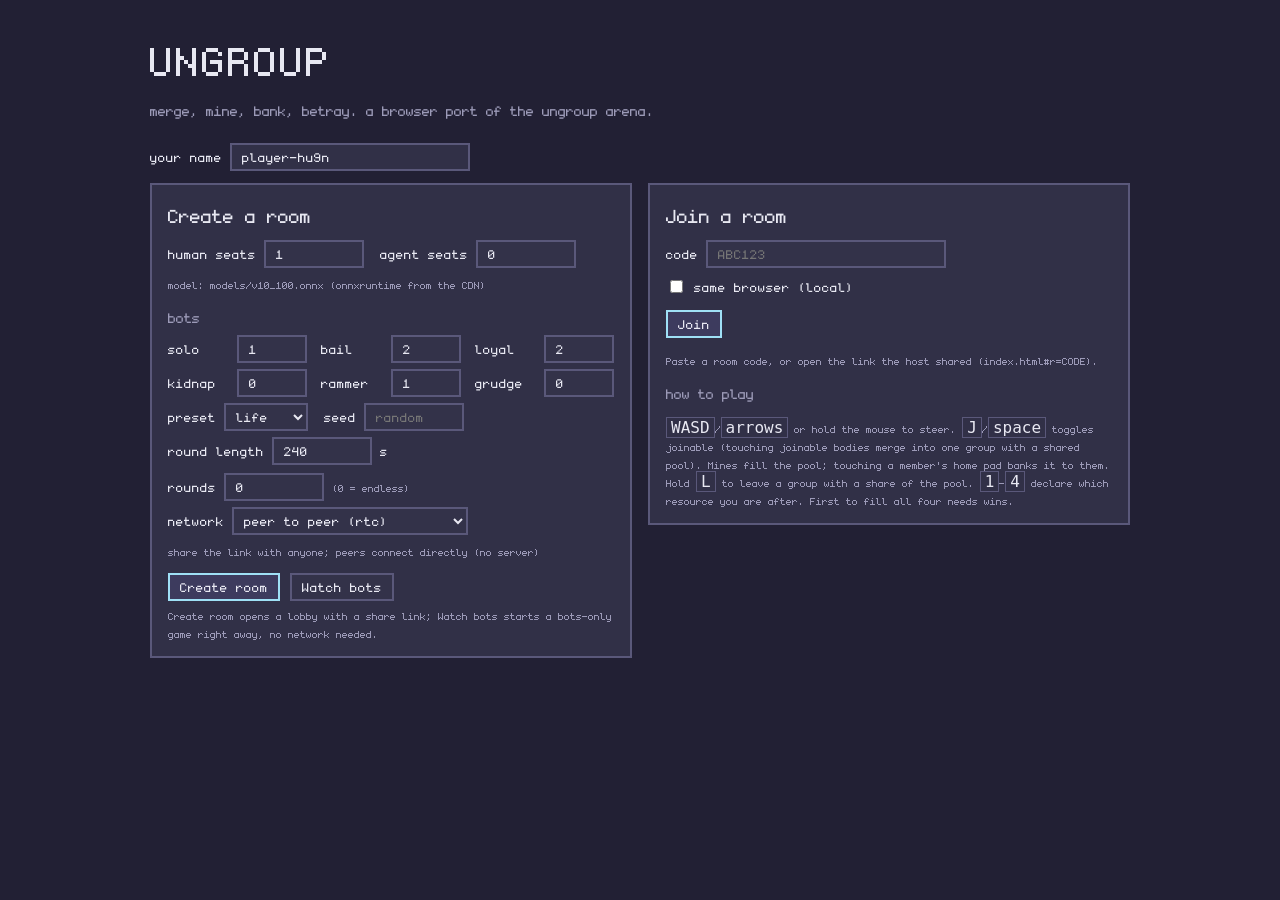
==== web/index.html @ 68d19a7c "Web version: playable app, P2P sessions, renderer, agent in the browser, tests and docs index.html +" ====
<!doctype html>
<html lang="en">
<head>
<meta charset="utf-8">
<meta name="viewport" content="width=device-width, initial-scale=1">
<title>Ungroup</title>
<link rel="stylesheet" href="src/ui.css">
<link rel="icon" href="data:,">
</head>
<body>

<!-- ============================================================ home -->
<section id="home" class="screen active">
  <div class="inner">
    <h1>UNGROUP</h1>
    <div class="tagline">merge, mine, bank, betray. a browser port of the ungroup arena.</div>
    <div class="row" style="margin-bottom:12px">
      <label>your name <input id="name" type="text" maxlength="24" placeholder="name"></label>
    </div>
    <div class="cards">
      <div class="card" id="createCard">
        <h2>Create a room</h2>
        <div class="row">
          <label>human seats <input id="humans" type="number" min="1" max="8" value="1"></label>
          <label>agent seats <input id="agents" type="number" min="0" max="8" value="0" disabled></label>
          <span id="agentNote" class="small dim">checking for a model...</span>
        </div>
        <h3>bots</h3>
        <div class="bots">
          <label>solo <input class="bot" data-bot="solo" type="number" min="0" max="8" value="1"></label>
          <label>bail <input class="bot" data-bot="bail" type="number" min="0" max="8" value="2"></label>
          <label>loyal <input class="bot" data-bot="loyal" type="number" min="0" max="8" value="2"></label>
          <label>kidnap <input class="bot" data-bot="kidnap" type="number" min="0" max="8" value="0"></label>
          <label>rammer <input class="bot" data-bot="rammer" type="number" min="0" max="8" value="1"></label>
          <label>grudge <input class="bot" data-bot="grudge" type="number" min="0" max="8" value="0"></label>
        </div>
        <div class="row">
          <label>preset <select id="preset"></select></label>
          <label>seed <input id="seed" type="number" min="0" placeholder="random"></label>
        </div>
        <div class="row">
          <label>round length <input id="timeLimit" type="number" min="30" max="900" step="10" value="240"> s</label>
          <label>rounds <input id="rounds" type="number" min="0" max="99" value="0" title="0 = endless"> <span class="small dim">(0 = endless)</span></label>
        </div>
        <div class="row">
          <label>network <select id="kind"><option value="rtc">peer to peer (rtc)</option><option value="local">this browser only (local)</option></select></label>
          <span id="kindNote" class="small dim"></span>
        </div>
        <div class="actions">
          <button id="create" class="primary">Create room</button>
          <button id="watch" title="a bots-only game, no network">Watch bots</button>
        </div>
        <div class="help" style="margin-top:6px">Create room opens a lobby with a share link; Watch bots starts a bots-only game right away, no network needed.</div>
        <div id="createErr" class="small" style="color:var(--D)"></div>
      </div>
      <div class="card" id="joinCard">
        <h2>Join a room</h2>
        <div class="row">
          <label>code <input id="joinCode" type="text" maxlength="16" placeholder="ABC123"></label>
          <label><input id="joinLocal" type="checkbox"> same browser (local)</label>
        </div>
        <div class="actions"><button id="join" class="primary">Join</button></div>
        <div class="help">
          Paste a room code, or open the link the host shared (index.html#r=CODE).
        </div>
        <h3>how to play</h3>
        <div class="help">
          <kbd>WASD</kbd>/<kbd>arrows</kbd> or hold the mouse to steer. <kbd>J</kbd>/<kbd>space</kbd> toggles joinable
          (touching joinable bodies merge into one group with a shared pool). Mines fill the pool; touching a
          member's home pad banks it to them. Hold <kbd>L</kbd> to leave a group with a share of the pool.
          <kbd>1</kbd>-<kbd>4</kbd> declare which resource you are after. First to fill all four needs wins.
        </div>
      </div>
    </div>
  </div>
</section>

<!-- ============================================================ lobby -->
<section id="lobby" class="screen">
  <div class="inner">
    <h1>LOBBY</h1>
    <div class="row">room <b id="roomCode">-</b> <span id="lobbyKind" class="dim small"></span></div>
    <div class="row" style="margin:8px 0">
      <input id="link" type="text" readonly>
      <button id="copy">Copy link</button>
      <span id="copied" class="small dim"></span>
    </div>
    <div id="linkHelp" class="help" style="margin-top:0"></div>
    <div id="lobbySettings" class="dim small"></div>
    <h3>seats</h3>
    <ul id="seats"></ul>
    <div id="spectators" class="dim small"></div>
    <div id="notice"></div>
    <div id="startHelp" class="help" style="margin-top:4px"></div>
    <div class="actions">
      <button id="start" class="primary hidden">Start</button>
      <button id="leaveLobby" class="danger">Leave</button>
    </div>
  </div>
</section>

<!-- ============================================================ game -->
<section id="game" class="screen">
  <div id="stage">
    <canvas id="c"></canvas>
    <div id="toasts"></div>
    <div id="status" class="hidden"></div>
    <div id="end" class="overlay hidden">
      <div class="box">
        <h2 id="endTitle">round over</h2>
        <div id="endSub" class="dim"></div>
        <div id="endMe"></div>
        <table id="endtab"></table>
        <div id="countdown"></div>
        <div class="actions"><button id="endLeave" class="danger">Leave</button></div>
      </div>
    </div>
    <div id="hostLeft" class="overlay hidden">
      <div class="box">
        <h2>host left</h2>
        <div class="dim">the room is gone.</div>
        <div class="actions"><button id="hostLeftHome" class="primary">Back home</button></div>
      </div>
    </div>
  </div>
  <aside id="panel">
    <div class="sec">
      <div id="ptitle">-</div>
      <div id="pinfo" class="small dim">-</div>
    </div>
    <div class="sec" id="ctrlSec">
      <div id="ctrl">
        <button id="bJoin" class="play" title="J / space: let touching bodies merge with you">join: off</button>
        <button id="bLeave" class="play" title="hold L to leave your group with a share of the pool">leave (hold)</button>
        <button class="int play i0" data-intent="1" title="1: declare you are after the blue resource">1</button>
        <button class="int play i1" data-intent="2" title="2: declare you are after the yellow resource">2</button>
        <button class="int play i2" data-intent="3" title="3: declare you are after the orange resource">3</button>
        <button class="int play i3" data-intent="4" title="4: declare you are after the red resource">4</button>
        <button id="bCam" title="C: whole arena / follow me">arena view</button>
        <button id="bQuit" class="danger">quit</button>
      </div>
      <div id="keys"><kbd>WASD</kbd> move &middot; hold <kbd>mouse</kbd> to steer &middot; <kbd>J</kbd> join &middot; hold <kbd>L</kbd> leave &middot; <kbd>1-4</kbd> intent (colour) &middot; <kbd>C</kbd> camera</div>
    </div>
    <div id="pbody">
      <div class="sec">
        <h3>players</h3>
        <ul id="players"></ul>
      </div>
      <div class="sec">
        <h3>alliances</h3>
        <ul id="alliances"><li class="dim">none</li></ul>
      </div>
      <div class="sec grow">
        <h3>events</h3>
        <ul id="feed"></ul>
      </div>
    </div>
  </aside>
</section>

<div id="conn"></div>

<script type="module" src="src/app.js"></script>
<script>
// Chromium refuses to load ES modules from file:// (origin "null"); explain instead of showing a dead page.
setTimeout(function () {
  if (window.__app) return;
  var el = document.getElementById('conn');
  el.className = 'err';
  el.style.pointerEvents = 'auto';
  el.textContent = location.protocol === 'file:'
    ? 'this browser does not run the app from file:// - serve the folder over http (python3 -m http.server) or use Firefox'
    : 'the app failed to load (see the console)';
}, 2500);
</script>
</body>
</html>
---- web/src/ui.css ----
/* Ungroup web app - pixel style UI around the canvas renderer. */
@font-face { font-family: 'monogram'; src: url('../assets/monogram.ttf') format('truetype'); }

:root {
  --bg: rgb(34, 32, 52);
  --panel: rgba(34, 32, 52, 0.94);
  --panel2: rgba(52, 50, 74, 0.9);
  --line: #5a587a;
  --text: #e8e8f2;
  --dim: #9c9ab8;
  --A: rgb(159, 224, 246);
  --B: rgb(243, 229, 154);
  --C: rgb(243, 181, 155);
  --D: rgb(243, 156, 156);
  --gold: rgb(255, 208, 80);
}

html, body { margin: 0; height: 100%; background: var(--bg); color: var(--text); overflow: hidden; }
body { font-family: monogram, 'Courier New', monospace; font-size: 20px; line-height: 1.1; -webkit-font-smoothing: none; }
* { box-sizing: border-box; }
button, input, select { font-family: inherit; font-size: 20px; color: var(--text); background: var(--panel2); border: 2px solid var(--line); padding: 4px 10px; border-radius: 0; }
button { cursor: pointer; }
button:hover { border-color: var(--text); }
button:disabled { opacity: 0.4; cursor: default; }
button.primary { background: #3d3b5e; border-color: var(--A); }
button.danger { border-color: var(--D); }
input[type=number] { width: 5em; }
input[type=text] { width: 12em; }
select { padding: 3px 6px; }
label { display: inline-flex; align-items: center; gap: 8px; }
h1 { font-size: 64px; margin: 0 0 4px; letter-spacing: 2px; font-weight: normal; }
h2 { font-size: 30px; margin: 0 0 8px; font-weight: normal; }
h3 { font-size: 22px; margin: 12px 0 4px; font-weight: normal; color: var(--dim); }
.dim { color: var(--dim); }
.small { font-size: 16px; }
.screen { display: none; }
.screen.active { display: block; }
.hidden { display: none !important; }

/* status bar */
#conn { position: fixed; left: 8px; bottom: 6px; font-size: 16px; color: var(--dim); z-index: 20; pointer-events: none; }
#conn.ok { color: var(--A); }
#conn.warn { color: var(--B); }
#conn.err { color: var(--D); }
#game.active ~ #conn { display: none; }   /* the game panel shows the connection state instead */

/* ---- home ---- */
#home { height: 100%; overflow: auto; padding: 24px 16px 60px; }
#home .inner { max-width: 980px; margin: 0 auto; }
.tagline { color: var(--dim); font-size: 22px; margin-bottom: 20px; }
.cards { display: flex; flex-wrap: wrap; gap: 16px; align-items: flex-start; }
.card { background: var(--panel2); border: 2px solid var(--line); padding: 14px 16px; min-width: 300px; flex: 1 1 340px; }
.card .row { display: flex; flex-wrap: wrap; gap: 8px 16px; align-items: center; margin: 6px 0; }
.bots { display: grid; grid-template-columns: repeat(auto-fill, minmax(130px, 1fr)); gap: 6px 14px; margin: 6px 0; }
.bots label { justify-content: space-between; }
.bots input { width: 3.5em; }
.actions { display: flex; gap: 10px; flex-wrap: wrap; margin-top: 12px; }
.help { font-size: 16px; color: var(--dim); margin-top: 14px; }
.help kbd { color: var(--text); border: 1px solid var(--line); padding: 0 4px; }

/* ---- lobby ---- */
#lobby { height: 100%; overflow: auto; padding: 24px 16px 60px; }
#lobby .inner { max-width: 900px; margin: 0 auto; }
#link { width: min(100%, 560px); font-size: 16px; }
#seats { list-style: none; padding: 0; margin: 8px 0; }
#seats li { display: flex; gap: 12px; align-items: center; padding: 6px 10px; border: 2px solid var(--line); margin-bottom: 4px; background: var(--panel2); }
#seats li.me { border-color: var(--A); }
#seats li .idx { width: 2em; color: var(--dim); }
#seats li .type { color: var(--dim); font-size: 16px; }
#seats li .name { flex: 1; }
#seats li.empty .name { color: var(--dim); }
#notice { color: var(--B); min-height: 1.2em; }

/* ---- game ---- */
#game { position: fixed; inset: 0; display: none; }
#game.active { display: flex; }
#stage { flex: 1 1 auto; position: relative; min-width: 0; }
#c { display: block; width: 100%; height: 100%; image-rendering: pixelated; touch-action: none; cursor: crosshair; }
#panel { flex: 0 0 320px; width: 320px; background: var(--panel); border-left: 2px solid var(--line); display: flex; flex-direction: column; overflow: hidden; font-size: 18px; }
#panel .sec { padding: 8px 10px; border-bottom: 2px solid var(--line); }
#pbody { flex: 1 1 auto; overflow: auto; min-height: 0; display: flex; flex-direction: column; }
#panel .sec.grow { flex: 1 0 auto; min-height: 60px; }
#panel h3 { margin: 0 0 4px; font-size: 18px; }
#ptitle { font-size: 22px; }
#players { list-style: none; margin: 0; padding: 0; }
#players li { padding: 3px 0; border-bottom: 1px solid #3c3a56; }
#players li:last-child { border-bottom: 0; }
#players .top { display: flex; gap: 6px; align-items: center; white-space: nowrap; }
#players .nm { flex: 1; overflow: hidden; text-overflow: ellipsis; }
#players li.me .nm { color: var(--A); }
#players .pct { width: 3.2em; text-align: right; color: var(--dim); }
#players .bar { height: 8px; background: #3c3a56; margin: 3px 0 2px; position: relative; }
#players .bar i { display: block; height: 100%; background: #dcdcf0; }
#players .bar i.done { background: var(--gold); }
#players .sub { font-size: 15px; color: var(--dim); display: flex; gap: 8px; flex-wrap: wrap; }
.tag { font-size: 14px; padding: 0 4px; border: 1px solid var(--line); color: var(--dim); }
.tag.crown { color: var(--gold); border-color: var(--gold); }
.tag.brand { color: var(--D); border-color: var(--D); }
.tag.leave { color: var(--B); border-color: var(--B); animation: pulse 0.6s infinite alternate; }
.tag.join { color: var(--A); border-color: var(--A); }
.tag.stun { color: #fff; }
.sw { display: inline-block; width: 10px; height: 10px; }
@keyframes pulse { from { opacity: 0.5; } to { opacity: 1; } }
#alliances { list-style: none; margin: 0; padding: 0; font-size: 16px; }
#alliances li { padding: 2px 0; }
#alliances .dur { color: var(--dim); float: right; }
#feed { list-style: none; margin: 0; padding: 0; font-size: 15px; }
#feed li { padding: 1px 0; color: var(--dim); }
#feed li .t { color: #6f6d8c; margin-right: 6px; }
#feed li.merge { color: var(--A); }
#feed li.leave { color: var(--B); }
#feed li.bank { color: var(--text); }
#feed li.spill { color: var(--D); }
#feed li.crown { color: var(--gold); }
#feed li.win { color: var(--gold); font-size: 18px; }
#feed li.mine { color: var(--C); }
#ctrl { display: flex; flex-wrap: wrap; gap: 6px; }
#ctrl button { font-size: 16px; padding: 3px 8px; }
#ctrl button.on { border-color: var(--A); color: var(--A); }
#ctrl .int { width: 34px; padding: 3px 0; border-color: currentColor; }
#ctrl .int.i0 { color: var(--A); } #ctrl .int.i1 { color: var(--B); } #ctrl .int.i2 { color: var(--C); } #ctrl .int.i3 { color: var(--D); }
#ctrl .int.on { background: #55537a; box-shadow: 0 0 0 2px var(--panel), 0 0 0 4px currentColor; }
#keys { font-size: 14px; color: var(--dim); }
#keys kbd { color: var(--text); }

/* ---- in-game messages over the canvas ---- */
#toasts { position: absolute; left: 50%; bottom: 14%; transform: translateX(-50%); display: flex; flex-direction: column-reverse; align-items: center; gap: 4px; pointer-events: none; z-index: 5; width: 90%; }
#toasts div { font-size: 26px; padding: 2px 12px; background: rgba(34, 32, 52, 0.82); border: 2px solid var(--line); color: var(--text); text-align: center; max-width: 100%; animation: toastin 0.15s ease-out; }
#toasts div.bank { color: var(--text); border-color: var(--B); }
#toasts div.merge { color: var(--A); border-color: var(--A); }
#toasts div.leave { color: var(--B); border-color: var(--B); }
#toasts div.spill { color: var(--D); border-color: var(--D); }
#toasts div.crown { color: var(--gold); border-color: var(--gold); }
#toasts div.win { color: var(--gold); border-color: var(--gold); font-size: 34px; }
#toasts div.hint { color: var(--dim); }
#toasts div.fade { opacity: 0; transition: opacity 0.4s; }
@keyframes toastin { from { transform: translateY(8px); opacity: 0; } to { transform: none; opacity: 1; } }
#status { position: absolute; left: 24px; top: 78px; font-size: 22px; pointer-events: none; z-index: 5; display: flex; flex-direction: column; gap: 2px; }
#status span { display: inline-block; padding: 0 6px; background: rgba(34, 32, 52, 0.7); }
#status .join { color: var(--A); }
#status .leave { color: var(--B); animation: pulse 0.3s infinite alternate; }
#status .crown { color: var(--gold); }
#status .brand { color: var(--D); }
#status .stun { color: #fff; }
#status .cd { color: var(--dim); }
#status .group { color: var(--text); }

/* ---- overlays ---- */
.overlay { position: absolute; inset: 0; display: flex; align-items: center; justify-content: center; background: rgba(20, 18, 32, 0.6); z-index: 10; }
.overlay .box { background: var(--panel); border: 2px solid var(--line); padding: 18px 24px; min-width: 320px; max-width: 90%; max-height: 90%; overflow: auto; }
.overlay h2 { font-size: 40px; }
#endtab { border-collapse: collapse; margin: 8px 0; width: 100%; }
#endtab td, #endtab th { text-align: left; padding: 2px 10px 2px 0; font-weight: normal; }
#endtab th { color: var(--dim); font-size: 16px; }
#endtab tr.win td { color: var(--gold); }
#endtab tr.me td:first-child { color: var(--A); }
#endtab .bar { display: inline-block; width: 120px; height: 8px; background: #3c3a56; vertical-align: middle; }
#endtab .bar i { display: block; height: 100%; background: #dcdcf0; }
#countdown { color: var(--B); margin-top: 6px; }
#endMe { color: var(--A); margin: 2px 0 4px; }

@media (max-width: 900px) {
  #panel { flex-basis: 260px; width: 260px; font-size: 16px; }
  #panel .sec { padding: 6px 8px; }
  #toasts div { font-size: 20px; }
  #status { font-size: 18px; top: 72px; left: 16px; }
}
@media (max-width: 760px) {
  #game.active { flex-direction: column; }
  #panel { flex: 0 0 38%; width: auto; border-left: 0; border-top: 2px solid var(--line); font-size: 16px; }
  h1 { font-size: 44px; }
}
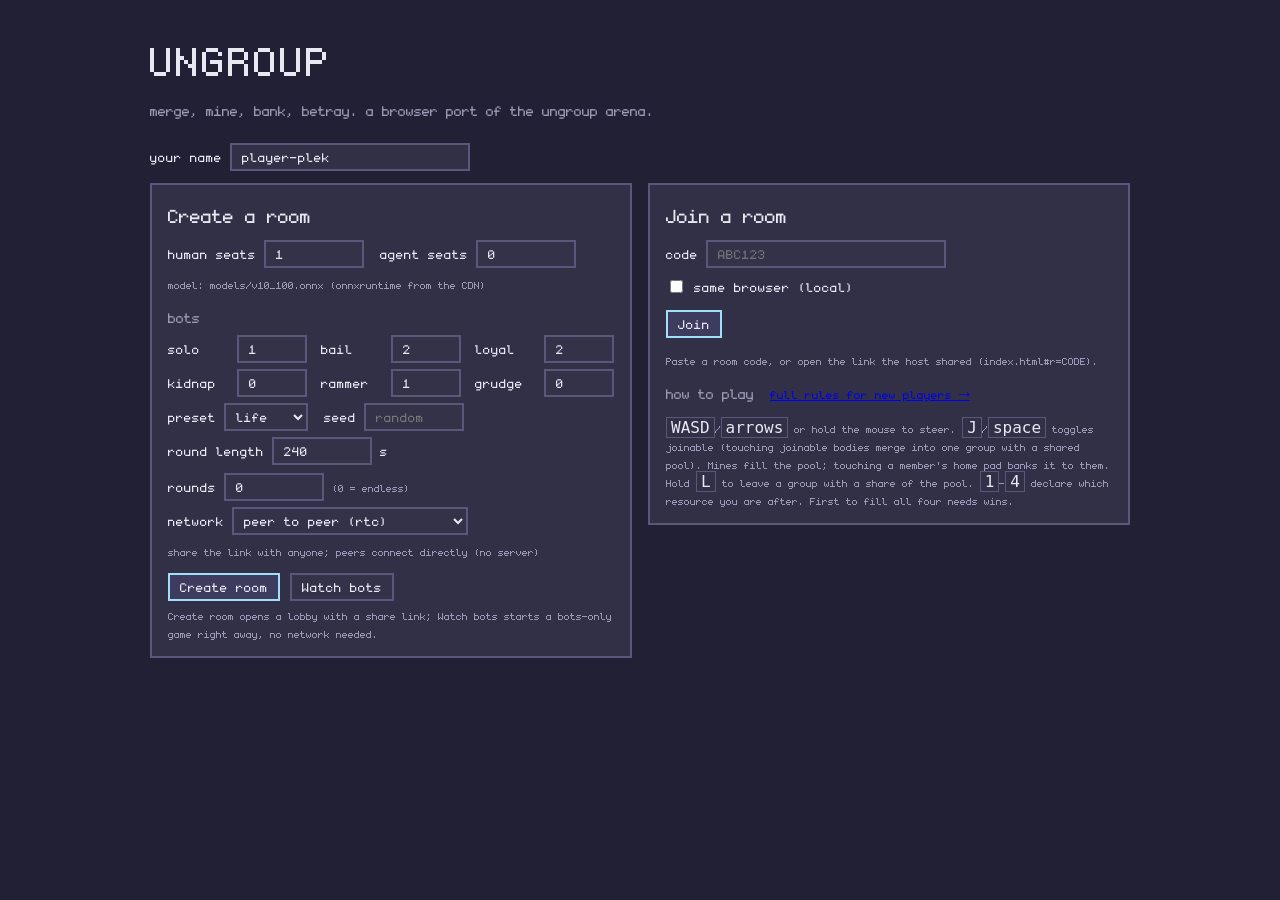
==== commit be57c323: "Web: rules page for new players, scripted browser playtest driver; console supports trained-agent se" ====
--- a/web/index.html
+++ b/web/index.html
@@ -63,7 +63,7 @@
         <div class="help">
           Paste a room code, or open the link the host shared (index.html#r=CODE).
         </div>
-        <h3>how to play</h3>
+        <h3>how to play <a href="rules.html" style="font-size:18px;margin-left:8px">full rules for new players &rarr;</a></h3>
         <div class="help">
           <kbd>WASD</kbd>/<kbd>arrows</kbd> or hold the mouse to steer. <kbd>J</kbd>/<kbd>space</kbd> toggles joinable
           (touching joinable bodies merge into one group with a shared pool). Mines fill the pool; touching a
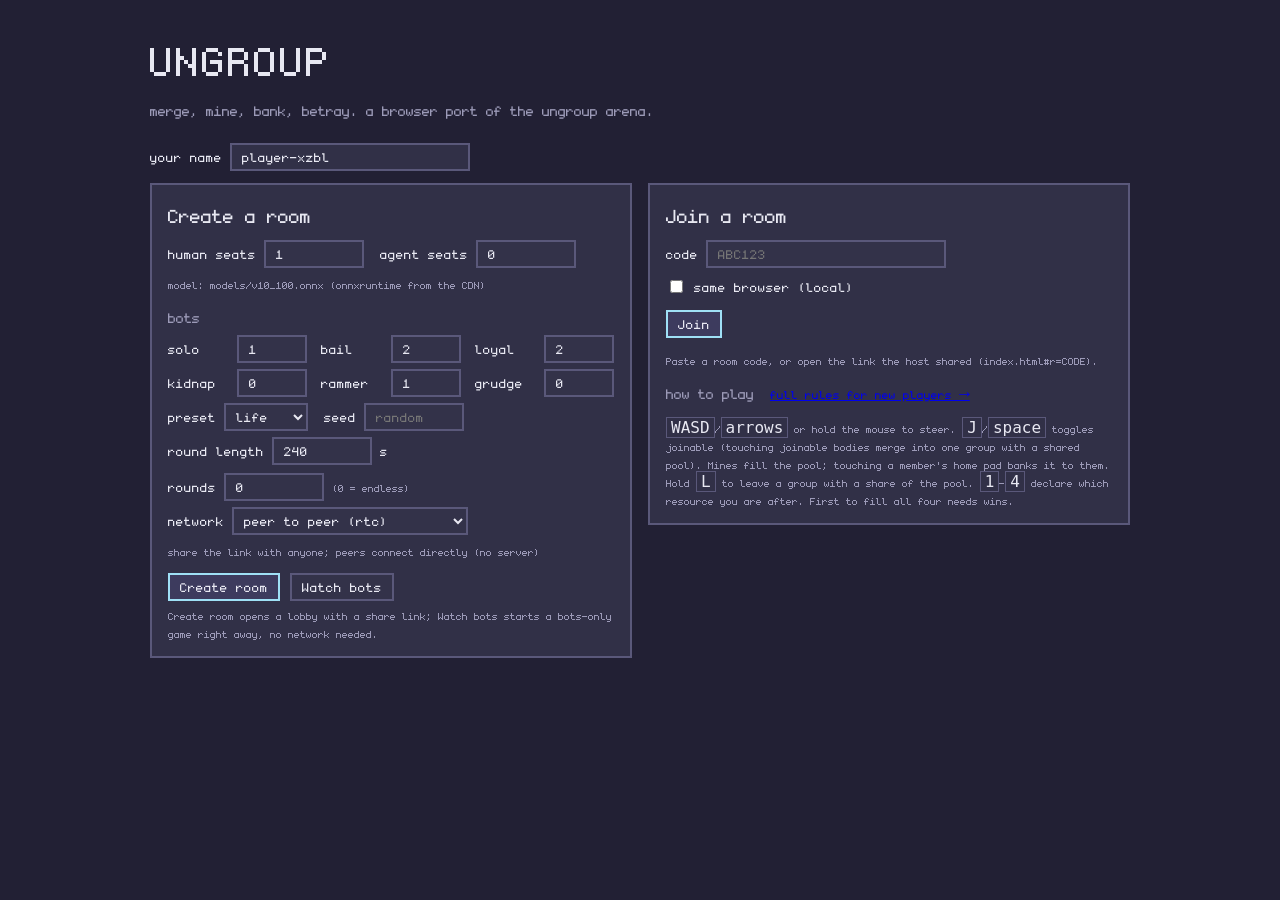
==== commit 492b05d4: "Web: render like the original client (3x pixel buffer, chase camera, original scale, mines and HUD) " ====
--- a/web/index.html
+++ b/web/index.html
@@ -105,6 +105,17 @@
     <canvas id="c"></canvas>
     <div id="toasts"></div>
     <div id="status" class="hidden"></div>
+    <div id="bar">
+      <button id="bJoin" class="play" title="J / space: let touching bodies merge with you">join: off</button>
+      <button id="bLeave" class="play" title="hold L to leave your group with a share of the pool">leave (hold)</button>
+      <button class="int play i0" data-intent="1" title="1: declare you are after the blue resource">1</button>
+      <button class="int play i1" data-intent="2" title="2: declare you are after the yellow resource">2</button>
+      <button class="int play i2" data-intent="3" title="3: declare you are after the orange resource">3</button>
+      <button class="int play i3" data-intent="4" title="4: declare you are after the red resource">4</button>
+      <button id="bCam" title="C: whole arena / follow me">arena view</button>
+      <button id="bQuit" class="danger">quit</button>
+    </div>
+    <button id="bMenu" title="Tab: players, alliances and events">menu</button>
     <div id="end" class="overlay hidden">
       <div class="box">
         <h2 id="endTitle">round over</h2>
@@ -129,17 +140,7 @@
       <div id="pinfo" class="small dim">-</div>
     </div>
     <div class="sec" id="ctrlSec">
-      <div id="ctrl">
-        <button id="bJoin" class="play" title="J / space: let touching bodies merge with you">join: off</button>
-        <button id="bLeave" class="play" title="hold L to leave your group with a share of the pool">leave (hold)</button>
-        <button class="int play i0" data-intent="1" title="1: declare you are after the blue resource">1</button>
-        <button class="int play i1" data-intent="2" title="2: declare you are after the yellow resource">2</button>
-        <button class="int play i2" data-intent="3" title="3: declare you are after the orange resource">3</button>
-        <button class="int play i3" data-intent="4" title="4: declare you are after the red resource">4</button>
-        <button id="bCam" title="C: whole arena / follow me">arena view</button>
-        <button id="bQuit" class="danger">quit</button>
-      </div>
-      <div id="keys"><kbd>WASD</kbd> move &middot; hold <kbd>mouse</kbd> to steer &middot; <kbd>J</kbd> join &middot; hold <kbd>L</kbd> leave &middot; <kbd>1-4</kbd> intent (colour) &middot; <kbd>C</kbd> camera</div>
+      <div id="keys"><kbd>WASD</kbd> move &middot; hold <kbd>mouse</kbd> to steer &middot; <kbd>J</kbd> join &middot; hold <kbd>L</kbd> leave &middot; <kbd>1-4</kbd> intent (colour) &middot; <kbd>C</kbd> camera &middot; <kbd>Tab</kbd> this panel</div>
     </div>
     <div id="pbody">
       <div class="sec">
--- a/web/src/ui.css
+++ b/web/src/ui.css
@@ -76,7 +76,19 @@
 #game.active { display: flex; }
 #stage { flex: 1 1 auto; position: relative; min-width: 0; }
 #c { display: block; width: 100%; height: 100%; image-rendering: pixelated; touch-action: none; cursor: crosshair; }
-#panel { flex: 0 0 320px; width: 320px; background: var(--panel); border-left: 2px solid var(--line); display: flex; flex-direction: column; overflow: hidden; font-size: 18px; }
+#panel { flex: 0 0 320px; width: 320px; background: var(--panel); border-left: 2px solid var(--line); display: none; flex-direction: column; overflow: hidden; font-size: 18px; }
+#game.panel #panel { display: flex; }
+/* the buttons live on the canvas: always on touch screens, otherwise with the panel */
+#bar { position: absolute; left: 12px; bottom: 12px; display: none; flex-wrap: wrap; gap: 6px; z-index: 6; max-width: calc(100% - 24px); }
+#game.panel #bar { display: flex; }
+@media (pointer: coarse) { #bar { display: flex; } }
+#bar button { font-size: 16px; padding: 3px 8px; background: rgba(34, 32, 52, 0.85); }
+#bar button.on { border-color: var(--A); color: var(--A); }
+#bar .int { width: 34px; padding: 3px 0; border-color: currentColor; }
+#bar .int.i0 { color: var(--A); } #bar .int.i1 { color: var(--B); } #bar .int.i2 { color: var(--C); } #bar .int.i3 { color: var(--D); }
+#bar .int.on { background: #55537a; box-shadow: 0 0 0 2px var(--bg), 0 0 0 4px currentColor; }
+#bMenu { position: absolute; right: 12px; bottom: 12px; z-index: 6; font-size: 16px; padding: 3px 10px; background: rgba(34, 32, 52, 0.6); border-color: #3c3a56; color: var(--dim); }
+#bMenu:hover, #bMenu.on { color: var(--text); border-color: var(--line); }
 #panel .sec { padding: 8px 10px; border-bottom: 2px solid var(--line); }
 #pbody { flex: 1 1 auto; overflow: auto; min-height: 0; display: flex; flex-direction: column; }
 #panel .sec.grow { flex: 1 0 auto; min-height: 60px; }
@@ -114,12 +126,6 @@
 #feed li.crown { color: var(--gold); }
 #feed li.win { color: var(--gold); font-size: 18px; }
 #feed li.mine { color: var(--C); }
-#ctrl { display: flex; flex-wrap: wrap; gap: 6px; }
-#ctrl button { font-size: 16px; padding: 3px 8px; }
-#ctrl button.on { border-color: var(--A); color: var(--A); }
-#ctrl .int { width: 34px; padding: 3px 0; border-color: currentColor; }
-#ctrl .int.i0 { color: var(--A); } #ctrl .int.i1 { color: var(--B); } #ctrl .int.i2 { color: var(--C); } #ctrl .int.i3 { color: var(--D); }
-#ctrl .int.on { background: #55537a; box-shadow: 0 0 0 2px var(--panel), 0 0 0 4px currentColor; }
 #keys { font-size: 14px; color: var(--dim); }
 #keys kbd { color: var(--text); }
 
@@ -135,7 +141,7 @@
 #toasts div.hint { color: var(--dim); }
 #toasts div.fade { opacity: 0; transition: opacity 0.4s; }
 @keyframes toastin { from { transform: translateY(8px); opacity: 0; } to { transform: none; opacity: 1; } }
-#status { position: absolute; left: 24px; top: 78px; font-size: 22px; pointer-events: none; z-index: 5; display: flex; flex-direction: column; gap: 2px; }
+#status { position: absolute; left: 24px; top: 24px; font-size: 22px; pointer-events: none; z-index: 5; display: flex; flex-direction: column; gap: 2px; }
 #status span { display: inline-block; padding: 0 6px; background: rgba(34, 32, 52, 0.7); }
 #status .join { color: var(--A); }
 #status .leave { color: var(--B); animation: pulse 0.3s infinite alternate; }
@@ -158,15 +164,28 @@
 #endtab .bar i { display: block; height: 100%; background: #dcdcf0; }
 #countdown { color: var(--B); margin-top: 6px; }
 #endMe { color: var(--A); margin: 2px 0 4px; }
+/* the original's winner screen: RESOURCE_D pink with white monogram */
+#end { background: rgba(243, 156, 156, 0.55); }
+#end .box { background: rgb(243, 156, 156); color: #fff; border-color: #fff; }
+#end h2 { font-size: 56px; margin-bottom: 2px; }
+#end .dim, #end #endtab th { color: rgba(34, 32, 52, 0.7); }
+#end #endMe { color: #fff; }
+#end #endtab td { color: #fff; }
+#end #endtab tr.win td { color: rgb(34, 32, 52); }
+#end #endtab tr.me td:first-child { color: rgb(34, 32, 52); }
+#end #endtab .bar { background: rgba(34, 32, 52, 0.25); }
+#end #endtab .bar i { background: #fff; }
+#end .tag { border-color: rgba(255, 255, 255, 0.6); color: #fff; }
+#end #countdown { color: rgb(34, 32, 52); }
+#end button { background: rgba(34, 32, 52, 0.25); border-color: #fff; color: #fff; }
 
 @media (max-width: 900px) {
   #panel { flex-basis: 260px; width: 260px; font-size: 16px; }
   #panel .sec { padding: 6px 8px; }
   #toasts div { font-size: 20px; }
-  #status { font-size: 18px; top: 72px; left: 16px; }
+  #status { font-size: 18px; top: 16px; left: 16px; }
 }
 @media (max-width: 760px) {
-  #game.active { flex-direction: column; }
-  #panel { flex: 0 0 38%; width: auto; border-left: 0; border-top: 2px solid var(--line); font-size: 16px; }
+  #panel { position: absolute; right: 0; top: 0; bottom: 0; width: 78%; z-index: 8; font-size: 16px; }
   h1 { font-size: 44px; }
 }
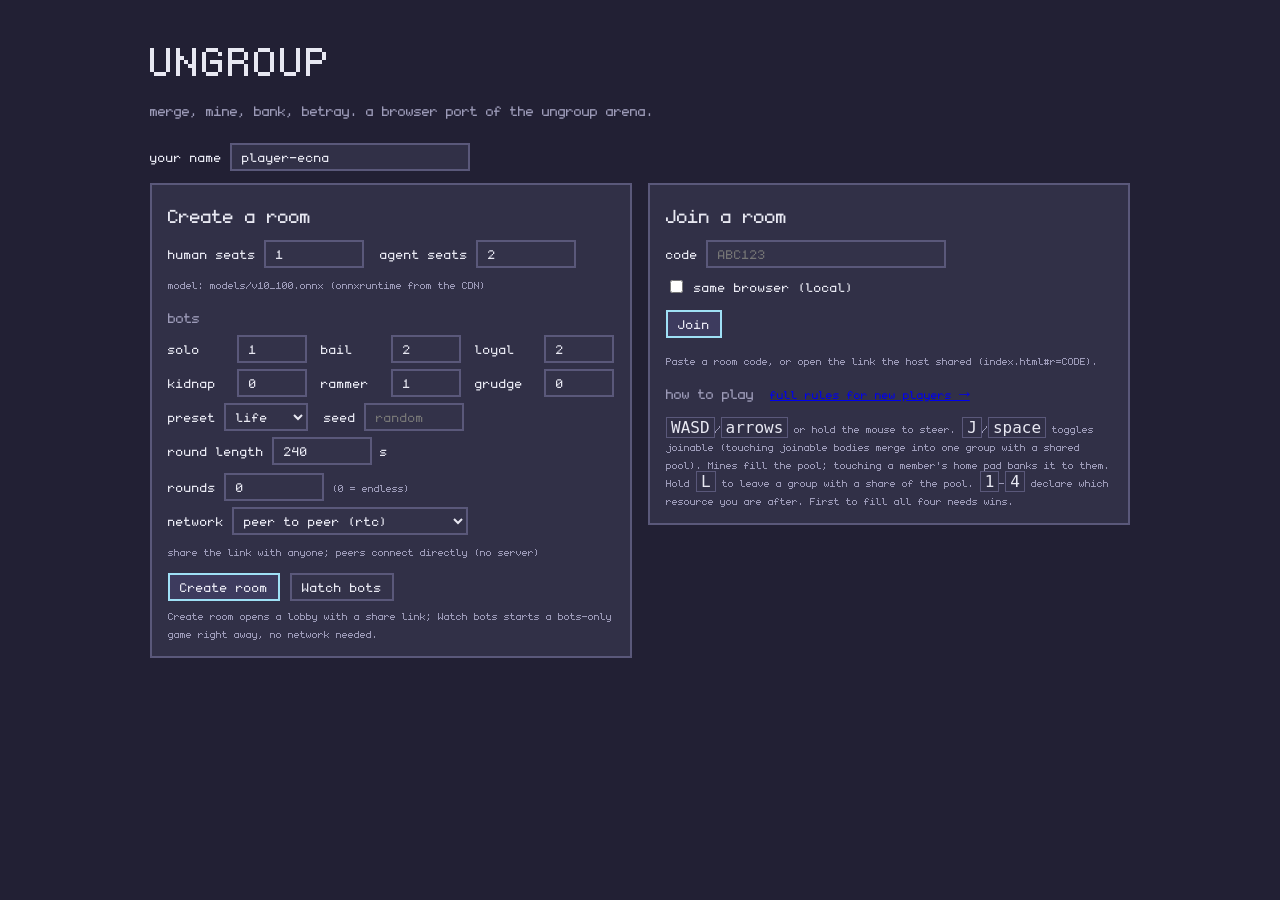
==== commit ed7930a2: "Web: same-browser + WebRTC dual transport with TURN, lobby signalling status, smooth host playback J" ====
--- a/web/index.html
+++ b/web/index.html
@@ -91,6 +91,7 @@
     <ul id="seats"></ul>
     <div id="spectators" class="dim small"></div>
     <div id="notice"></div>
+    <div id="sig" class="dim small"></div>
     <div id="startHelp" class="help" style="margin-top:4px"></div>
     <div class="actions">
       <button id="start" class="primary hidden">Start</button>
--- a/web/src/ui.css
+++ b/web/src/ui.css
@@ -79,7 +79,7 @@
 #panel { flex: 0 0 320px; width: 320px; background: var(--panel); border-left: 2px solid var(--line); display: none; flex-direction: column; overflow: hidden; font-size: 18px; }
 #game.panel #panel { display: flex; }
 /* the buttons live on the canvas: always on touch screens, otherwise with the panel */
-#bar { position: absolute; left: 12px; bottom: 12px; display: none; flex-wrap: wrap; gap: 6px; z-index: 6; max-width: calc(100% - 24px); }
+#bar { position: absolute; left: 12px; bottom: 48px; display: none; flex-wrap: wrap; gap: 6px; z-index: 6; max-width: calc(100% - 24px); }
 #game.panel #bar { display: flex; }
 @media (pointer: coarse) { #bar { display: flex; } }
 #bar button { font-size: 16px; padding: 3px 8px; background: rgba(34, 32, 52, 0.85); }
@@ -87,7 +87,7 @@
 #bar .int { width: 34px; padding: 3px 0; border-color: currentColor; }
 #bar .int.i0 { color: var(--A); } #bar .int.i1 { color: var(--B); } #bar .int.i2 { color: var(--C); } #bar .int.i3 { color: var(--D); }
 #bar .int.on { background: #55537a; box-shadow: 0 0 0 2px var(--bg), 0 0 0 4px currentColor; }
-#bMenu { position: absolute; right: 12px; bottom: 12px; z-index: 6; font-size: 16px; padding: 3px 10px; background: rgba(34, 32, 52, 0.6); border-color: #3c3a56; color: var(--dim); }
+#bMenu { position: absolute; right: 48px; bottom: 48px; z-index: 6; font-size: 16px; padding: 3px 10px; background: rgba(34, 32, 52, 0.6); border-color: #3c3a56; color: var(--dim); }
 #bMenu:hover, #bMenu.on { color: var(--text); border-color: var(--line); }
 #panel .sec { padding: 8px 10px; border-bottom: 2px solid var(--line); }
 #pbody { flex: 1 1 auto; overflow: auto; min-height: 0; display: flex; flex-direction: column; }
@@ -141,7 +141,7 @@
 #toasts div.hint { color: var(--dim); }
 #toasts div.fade { opacity: 0; transition: opacity 0.4s; }
 @keyframes toastin { from { transform: translateY(8px); opacity: 0; } to { transform: none; opacity: 1; } }
-#status { position: absolute; left: 24px; top: 24px; font-size: 22px; pointer-events: none; z-index: 5; display: flex; flex-direction: column; gap: 2px; }
+#status { position: absolute; left: 48px; top: 48px; font-size: 22px; pointer-events: none; z-index: 5; display: flex; flex-direction: column; gap: 2px; }
 #status span { display: inline-block; padding: 0 6px; background: rgba(34, 32, 52, 0.7); }
 #status .join { color: var(--A); }
 #status .leave { color: var(--B); animation: pulse 0.3s infinite alternate; }
@@ -183,7 +183,7 @@
   #panel { flex-basis: 260px; width: 260px; font-size: 16px; }
   #panel .sec { padding: 6px 8px; }
   #toasts div { font-size: 20px; }
-  #status { font-size: 18px; top: 16px; left: 16px; }
+  #status { font-size: 18px; top: 44px; left: 44px; }
 }
 @media (max-width: 760px) {
   #panel { position: absolute; right: 0; top: 0; bottom: 0; width: 78%; z-index: 8; font-size: 16px; }
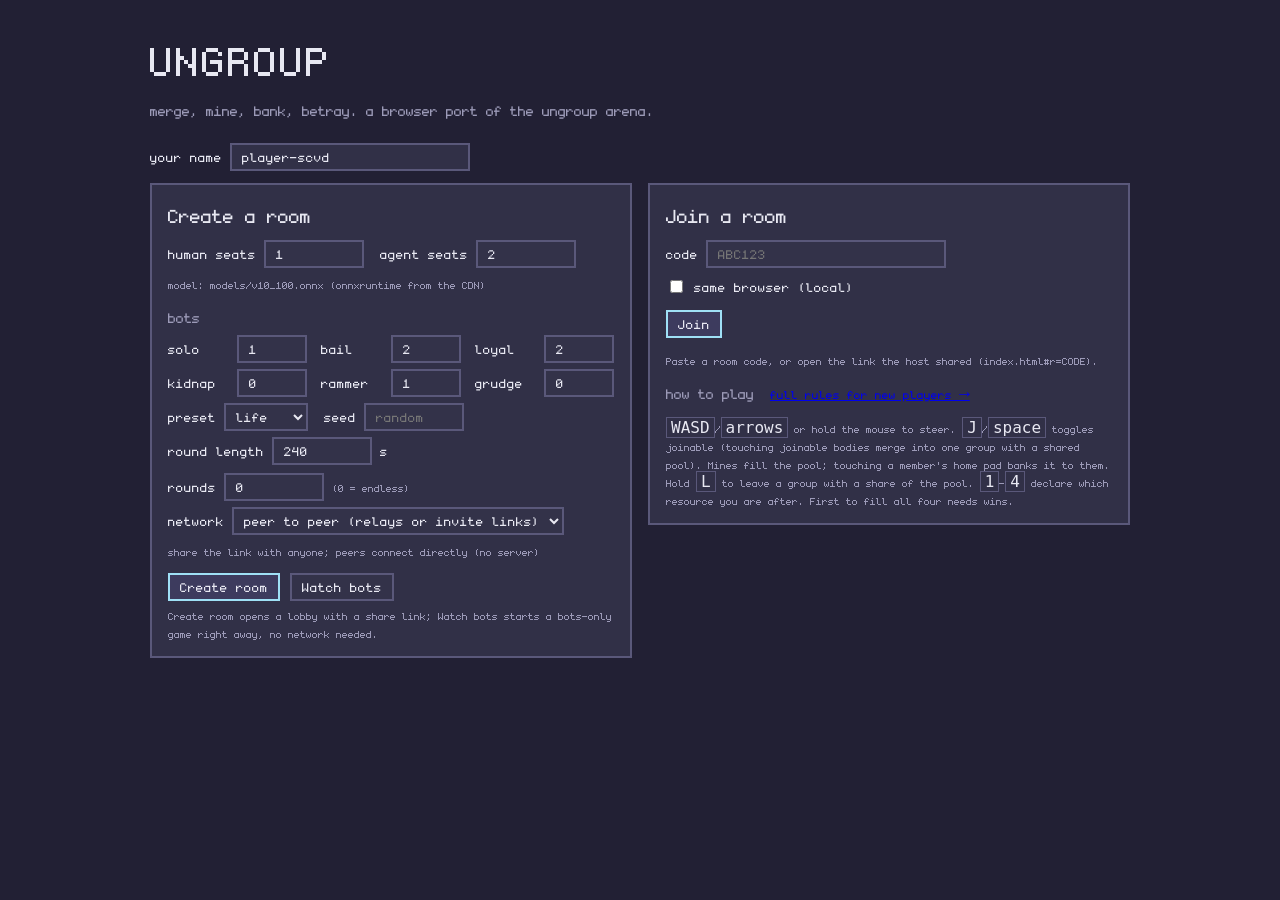
==== commit d620138b: "Web: multi-path signalling (nostr, mqtt, torrent at once) and invite links that need no relay The rt" ====
--- a/web/index.html
+++ b/web/index.html
@@ -43,7 +43,7 @@
           <label>rounds <input id="rounds" type="number" min="0" max="99" value="0" title="0 = endless"> <span class="small dim">(0 = endless)</span></label>
         </div>
         <div class="row">
-          <label>network <select id="kind"><option value="rtc">peer to peer (rtc)</option><option value="local">this browser only (local)</option></select></label>
+          <label>network <select id="kind"><option value="rtc">peer to peer (relays or invite links)</option><option value="local">this browser only (local)</option></select></label>
           <span id="kindNote" class="small dim"></span>
         </div>
         <div class="actions">
@@ -86,6 +86,18 @@
       <span id="copied" class="small dim"></span>
     </div>
     <div id="linkHelp" class="help" style="margin-top:0"></div>
+    <div id="invite" class="hidden">
+      <h3>invite without relays</h3>
+      <div class="help" style="margin-top:0">If a friend cannot find the room by the link above, make them an invite link: it carries your connection offer, their browser shows a reply code, they send that back to you (any chat), and you paste it here. One invite per friend.</div>
+      <div class="row"><button id="mkInvite">Make an invite link</button><span id="inviteState" class="small dim"></span></div>
+      <div class="row"><input id="inviteLink" type="text" readonly class="hidden"><button id="copyInvite" class="hidden">Copy invite</button><span id="inviteCopied" class="small dim"></span></div>
+      <div class="row"><textarea id="replyIn" rows="2" placeholder="paste the reply code here"></textarea><button id="useReply">Connect</button></div>
+    </div>
+    <div id="replyBox" class="hidden">
+      <h3>your reply code</h3>
+      <div class="help" style="margin-top:0">The host opened a direct connection to you. Send this code back to the host (any chat); you are in once they paste it.</div>
+      <div class="row"><textarea id="replyOut" rows="3" readonly></textarea><button id="copyReply">Copy reply code</button><span id="replyCopied" class="small dim"></span></div>
+    </div>
     <div id="lobbySettings" class="dim small"></div>
     <h3>seats</h3>
     <ul id="seats"></ul>
--- a/web/src/ui.css
+++ b/web/src/ui.css
@@ -61,7 +61,8 @@
 /* ---- lobby ---- */
 #lobby { height: 100%; overflow: auto; padding: 24px 16px 60px; }
 #lobby .inner { max-width: 900px; margin: 0 auto; }
-#link { width: min(100%, 560px); font-size: 16px; }
+#link, #inviteLink { width: min(100%, 560px); font-size: 16px; }
+#replyIn, #replyOut { width: min(100%, 560px); font-family: inherit; font-size: 14px; color: var(--text); background: var(--panel2); border: 2px solid var(--line); padding: 4px 6px; word-break: break-all; }
 #seats { list-style: none; padding: 0; margin: 8px 0; }
 #seats li { display: flex; gap: 12px; align-items: center; padding: 6px 10px; border: 2px solid var(--line); margin-bottom: 4px; background: var(--panel2); }
 #seats li.me { border-color: var(--A); }
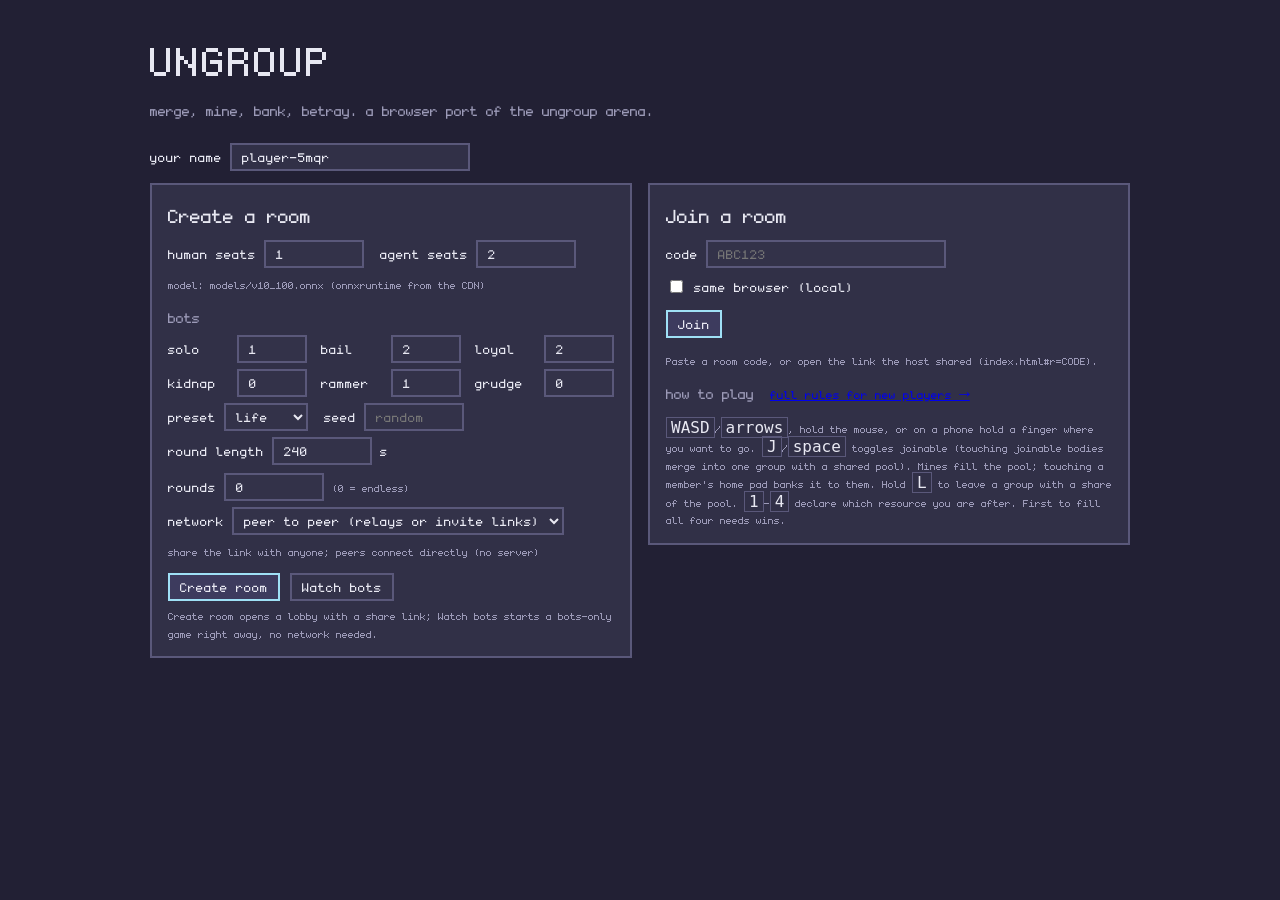
==== commit ece6e677: "Web: touch wording for the controls hint on touch screens Co-Authored-By: Claude Fable 5.1 <noreply@" ====
--- a/web/index.html
+++ b/web/index.html
@@ -65,7 +65,7 @@
         </div>
         <h3>how to play <a href="rules.html" style="font-size:18px;margin-left:8px">full rules for new players &rarr;</a></h3>
         <div class="help">
-          <kbd>WASD</kbd>/<kbd>arrows</kbd> or hold the mouse to steer. <kbd>J</kbd>/<kbd>space</kbd> toggles joinable
+          <kbd>WASD</kbd>/<kbd>arrows</kbd>, hold the mouse, or on a phone hold a finger where you want to go. <kbd>J</kbd>/<kbd>space</kbd> toggles joinable
           (touching joinable bodies merge into one group with a shared pool). Mines fill the pool; touching a
           member's home pad banks it to them. Hold <kbd>L</kbd> to leave a group with a share of the pool.
           <kbd>1</kbd>-<kbd>4</kbd> declare which resource you are after. First to fill all four needs wins.
@@ -154,6 +154,7 @@
     </div>
     <div class="sec" id="ctrlSec">
       <div id="keys"><kbd>WASD</kbd> move &middot; hold <kbd>mouse</kbd> to steer &middot; <kbd>J</kbd> join &middot; hold <kbd>L</kbd> leave &middot; <kbd>1-4</kbd> intent (colour) &middot; <kbd>C</kbd> camera &middot; <kbd>Tab</kbd> this panel</div>
+      <div id="touchKeys">hold a finger where you want to go &middot; the buttons at the bottom: join, leave (hold), 1-4 which colour you are after, arena view, quit &middot; menu opens and closes this panel</div>
     </div>
     <div id="pbody">
       <div class="sec">
--- a/web/src/ui.css
+++ b/web/src/ui.css
@@ -128,6 +128,8 @@
 #feed li.win { color: var(--gold); font-size: 18px; }
 #feed li.mine { color: var(--C); }
 #keys { font-size: 14px; color: var(--dim); }
+#touchKeys { display: none; font-size: 14px; color: var(--dim); }
+@media (pointer: coarse) { #keys { display: none; } #touchKeys { display: block; } }
 #keys kbd { color: var(--text); }
 
 /* ---- in-game messages over the canvas ---- */
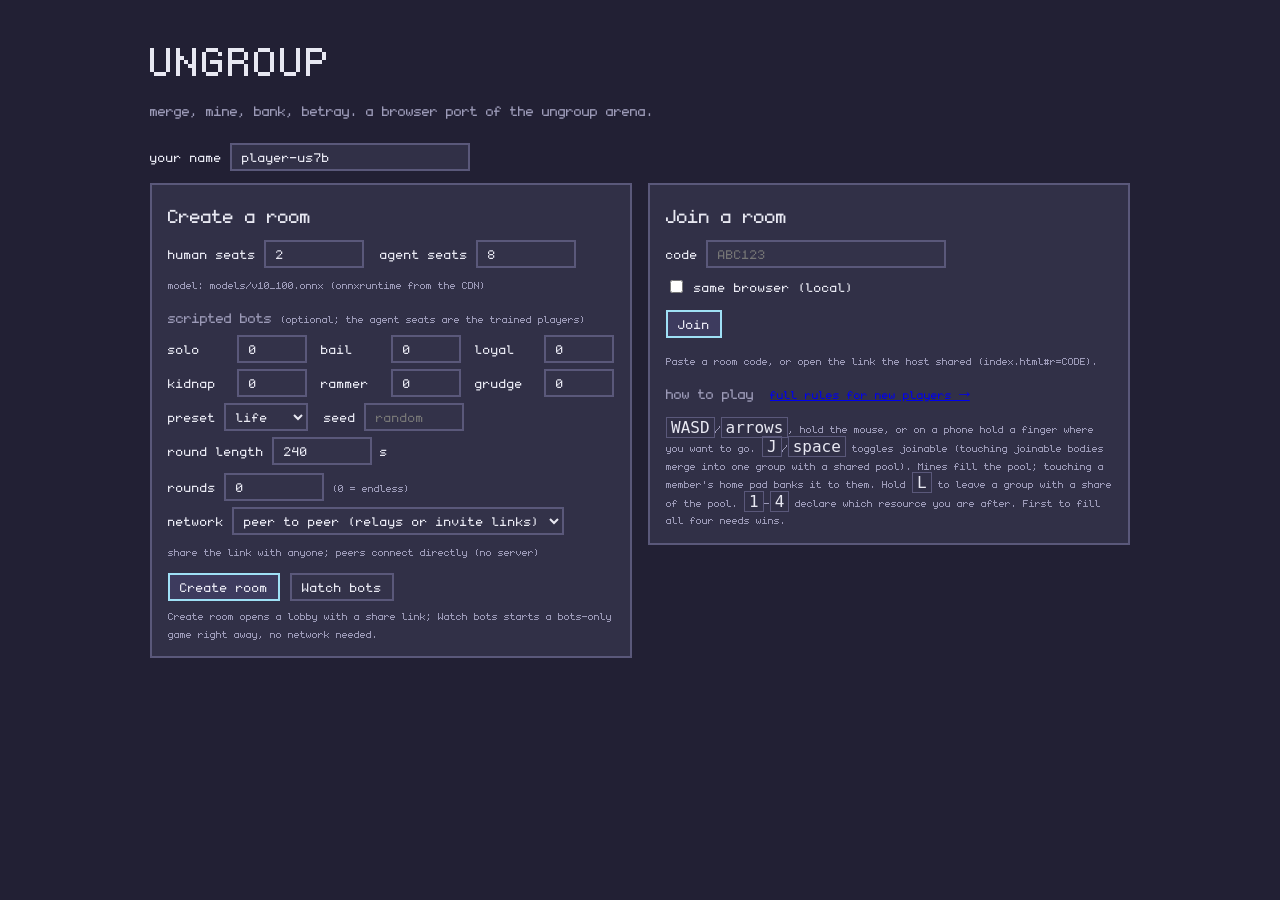
==== commit 7afbdee8: "Web: default to two humans and eight trained agents; panel gets a close button and stays under the m" ====
--- a/web/index.html
+++ b/web/index.html
@@ -21,17 +21,17 @@
       <div class="card" id="createCard">
         <h2>Create a room</h2>
         <div class="row">
-          <label>human seats <input id="humans" type="number" min="1" max="8" value="1"></label>
-          <label>agent seats <input id="agents" type="number" min="0" max="8" value="0" disabled></label>
+          <label>human seats <input id="humans" type="number" min="1" max="8" value="2"></label>
+          <label>agent seats <input id="agents" type="number" min="0" max="8" value="8" disabled></label>
           <span id="agentNote" class="small dim">checking for a model...</span>
         </div>
-        <h3>bots</h3>
+        <h3>scripted bots <span class="small dim">(optional; the agent seats are the trained players)</span></h3>
         <div class="bots">
-          <label>solo <input class="bot" data-bot="solo" type="number" min="0" max="8" value="1"></label>
-          <label>bail <input class="bot" data-bot="bail" type="number" min="0" max="8" value="2"></label>
-          <label>loyal <input class="bot" data-bot="loyal" type="number" min="0" max="8" value="2"></label>
+          <label>solo <input class="bot" data-bot="solo" type="number" min="0" max="8" value="0"></label>
+          <label>bail <input class="bot" data-bot="bail" type="number" min="0" max="8" value="0"></label>
+          <label>loyal <input class="bot" data-bot="loyal" type="number" min="0" max="8" value="0"></label>
           <label>kidnap <input class="bot" data-bot="kidnap" type="number" min="0" max="8" value="0"></label>
-          <label>rammer <input class="bot" data-bot="rammer" type="number" min="0" max="8" value="1"></label>
+          <label>rammer <input class="bot" data-bot="rammer" type="number" min="0" max="8" value="0"></label>
           <label>grudge <input class="bot" data-bot="grudge" type="number" min="0" max="8" value="0"></label>
         </div>
         <div class="row">
@@ -149,7 +149,7 @@
   </div>
   <aside id="panel">
     <div class="sec">
-      <div id="ptitle">-</div>
+      <div id="ptitle">-<button id="bClose" title="close (Tab)">close</button></div>
       <div id="pinfo" class="small dim">-</div>
     </div>
     <div class="sec" id="ctrlSec">
--- a/web/src/ui.css
+++ b/web/src/ui.css
@@ -88,13 +88,14 @@
 #bar .int { width: 34px; padding: 3px 0; border-color: currentColor; }
 #bar .int.i0 { color: var(--A); } #bar .int.i1 { color: var(--B); } #bar .int.i2 { color: var(--C); } #bar .int.i3 { color: var(--D); }
 #bar .int.on { background: #55537a; box-shadow: 0 0 0 2px var(--bg), 0 0 0 4px currentColor; }
-#bMenu { position: absolute; right: 48px; bottom: 48px; z-index: 6; font-size: 16px; padding: 3px 10px; background: rgba(34, 32, 52, 0.6); border-color: #3c3a56; color: var(--dim); }
+#bMenu { position: absolute; right: 48px; bottom: 48px; z-index: 9; font-size: 16px; padding: 3px 10px; background: rgba(34, 32, 52, 0.6); border-color: #3c3a56; color: var(--dim); }
 #bMenu:hover, #bMenu.on { color: var(--text); border-color: var(--line); }
 #panel .sec { padding: 8px 10px; border-bottom: 2px solid var(--line); }
 #pbody { flex: 1 1 auto; overflow: auto; min-height: 0; display: flex; flex-direction: column; }
 #panel .sec.grow { flex: 1 0 auto; min-height: 60px; }
 #panel h3 { margin: 0 0 4px; font-size: 18px; }
-#ptitle { font-size: 22px; }
+#ptitle { font-size: 22px; display: flex; justify-content: space-between; align-items: center; gap: 8px; }
+#bClose { font-size: 15px; padding: 2px 8px; }
 #players { list-style: none; margin: 0; padding: 0; }
 #players li { padding: 3px 0; border-bottom: 1px solid #3c3a56; }
 #players li:last-child { border-bottom: 0; }
